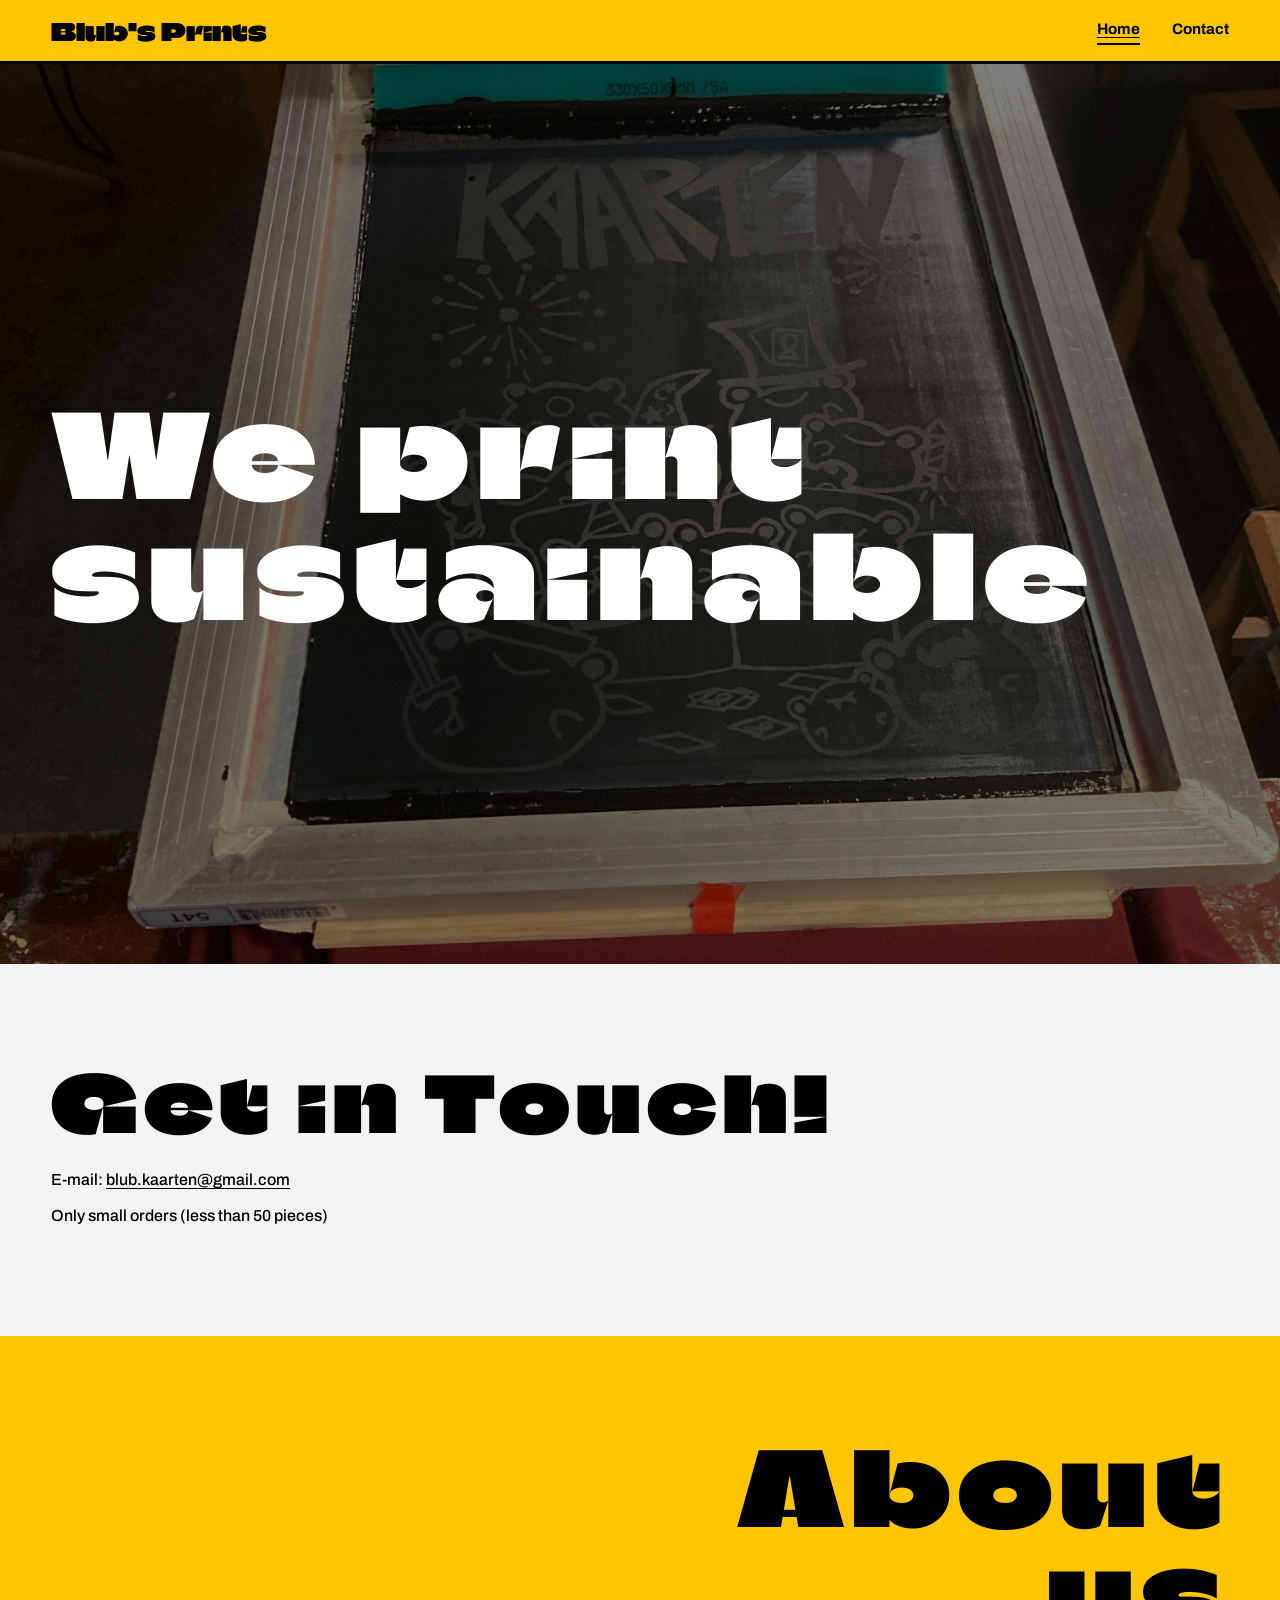
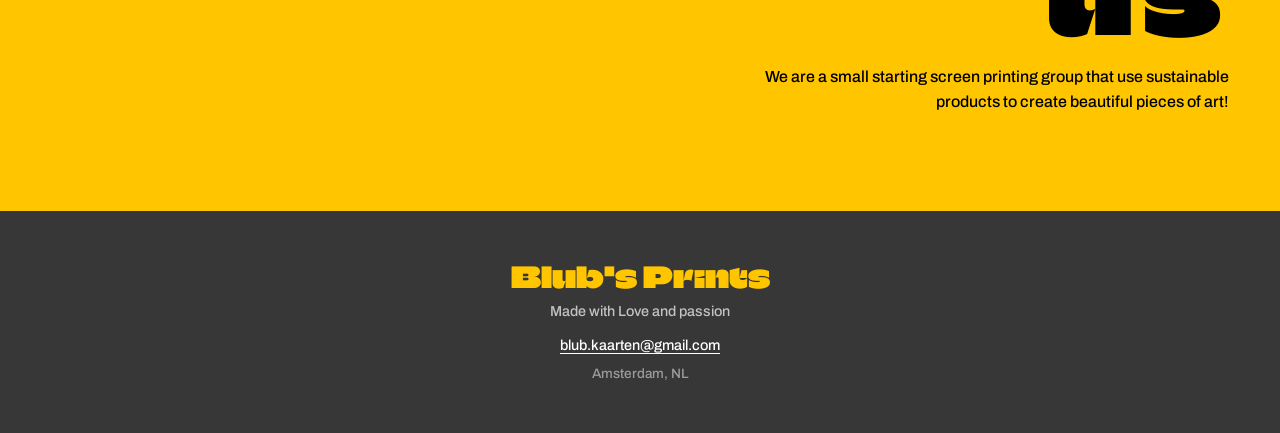
==== index.html @ 36156ab9 "file upload" ====
<!DOCTYPE html>
<html lang="en">
<head>
  <meta charset="UTF-8" />
  <meta name="viewport" content="width=device-width, initial-scale=1.0" />
  <title>Blub's Prints</title>
  <link rel="stylesheet" href="style.css" />
  <link rel="preconnect" href="https://fonts.googleapis.com" />
  <link rel="preconnect" href="https://fonts.gstatic.com" crossorigin />
  <link href="https://fonts.googleapis.com/css2?family=Climate+Crisis&family=Archivo:wght@500;700&display=swap" rel="stylesheet" />
</head>
<body>

  <!-- HEADER -->
  <header class="site-header">
    <a href="index.html" class="brand">Blub's Prints</a>
    <nav class="nav-desktop">
      <a href="index.html" class="nav-link active">Home</a>
      <a href="contact.html" class="nav-link">Contact</a>
    </nav>
    <button class="hamburger" id="hamburger" aria-label="Open Menu">
      <span></span><span></span><span></span>
    </button>
  </header>

  <!-- MOBILE MENU -->
  <div class="mobile-menu" id="mobileMenu">
    <button class="mobile-close" id="mobileClose">Close Menu</button>
    <nav class="mobile-nav">
      <a href="index.html" class="mobile-nav-link">Home</a>
      <a href="contact.html" class="mobile-nav-link">Contact</a>
    </nav>
  </div>
  <div class="mobile-overlay" id="mobileOverlay"></div>

  <main>

    <!-- HERO SECTION -->
    <section class="hero">
      <div class="hero-image-wrap">
        <img src="IMG_3792.jpg" alt="Screen print artwork" class="hero-img" id="heroImg" />
        <div class="hero-overlay"></div>
      </div>
      <div class="hero-content">
        <h1 class="hero-title">We print sustainable</h1>
      </div>
    </section>

    <!-- GET IN TOUCH SECTION -->
    <section class="contact-section">
      <div class="contact-inner">
        <h2 class="section-h2">Get in Touch!</h2>
        <p class="contact-line">E-mail: <a href="mailto:blub.kaarten@gmail.com">blub.kaarten@gmail.com</a></p>
        <p class="contact-line">Only small orders (less than 50 pieces)</p>
      </div>
    </section>

    <!-- ABOUT US SECTION -->
    <section class="about-section">
      <div class="about-inner">
        <h1 class="about-title">About us</h1>
        <p class="about-text">We are a small starting screen printing group that use sustainable products to create beautiful pieces of art!</p>
      </div>
    </section>

  </main>

  <!-- FOOTER -->
  <footer class="site-footer">
    <div class="footer-inner">
      <p class="footer-brand">Blub's Prints</p>
      <p class="footer-tagline">Made with Love and passion</p>
      <a href="mailto:blub.kaarten@gmail.com" class="footer-email">blub.kaarten@gmail.com</a>
      <p class="footer-location">Amsterdam, NL</p>
    </div>
  </footer>

  <script src="main.js"></script>
</body>
</html>
---- style.css ----
/* =============================================
   BLUB'S PRINTS — style.css
   ============================================= */

/* --- Variables --- */
:root {
  --white:   #ffffff;
  --cream:   #f3f3f2;
  --yellow:  #ffc600;
  --dark:    #373737;
  --black:   #000000;

  --font-heading: 'Climate Crisis', cursive;
  --font-body:    'Archivo', sans-serif;

  --max-width: 1500px;
  --header-height: 64px;
}

h1, h2, h3, h4 {
  font-family: var(--font-heading);
  letter-spacing: 0.08em; /* adjust this value */
}

/* --- Reset & Base --- */
*, *::before, *::after {
  box-sizing: border-box;
  margin: 0;
  padding: 0;
}

html {
  scroll-behavior: smooth;
}

body {
  font-family: var(--font-body);
  font-weight: 500;
  font-size: 1rem;
  line-height: 1.5;
  color: var(--black);
  background: var(--white);
  -webkit-font-smoothing: antialiased;
}

img {
  display: block;
  max-width: 100%;
}

a {
  color: inherit;
  text-decoration: none;
}

/* =============================================
   HEADER
   ============================================= */
.site-header {
  position: fixed;
  top: 0;
  left: 0;
  right: 0;
  z-index: 100;
  height: var(--header-height);
  background: var(--yellow);
  display: flex;
  align-items: center;
  justify-content: space-between;
  padding: 0 4vw;
  border-bottom: 3px solid var(--black);
}

.brand {
  font-family: var(--font-heading);
  font-size: 1.5rem;
  color: var(--black);
  letter-spacing: 0;
  line-height: 1;
  text-decoration: none;
}

.brand:hover {
  opacity: 0.75;
}

/* Desktop nav */
.nav-desktop {
  display: flex;
  align-items: center;
  gap: 2rem;
}

.nav-link {
  font-family: var(--font-body);
  font-weight: 700;
  font-size: 0.95rem;
  color: var(--black);
  text-decoration: none;
  position: relative;
  padding-bottom: 2px;
}

.nav-link::after {
  content: '';
  position: absolute;
  bottom: -2px;
  left: 0;
  width: 0;
  height: 2px;
  background: var(--black);
  transition: width 0.2s ease;
}

.nav-link:hover::after,
.nav-link.active::after {
  width: 100%;
}

.nav-link.active {
  text-decoration: underline;
  text-underline-offset: 3px;
}

/* Hamburger */
.hamburger {
  display: none;
  flex-direction: column;
  gap: 5px;
  background: none;
  border: none;
  cursor: pointer;
  padding: 4px;
}

.hamburger span {
  display: block;
  width: 26px;
  height: 3px;
  background: var(--black);
  border-radius: 2px;
  transition: transform 0.2s;
}

/* Mobile menu */
.mobile-menu {
  position: fixed;
  top: 0;
  right: -100%;
  width: min(320px, 85vw);
  height: 100vh;
  background: var(--yellow);
  z-index: 200;
  display: flex;
  flex-direction: column;
  padding: 2rem;
  border-left: 3px solid var(--black);
  transition: right 0.3s cubic-bezier(0.4, 0, 0.2, 1);
}

.mobile-menu.open {
  right: 0;
}

.mobile-close {
  font-family: var(--font-body);
  font-weight: 700;
  font-size: 0.9rem;
  background: var(--black);
  color: var(--yellow);
  border: none;
  cursor: pointer;
  padding: 0.6rem 1rem;
  align-self: flex-start;
  margin-bottom: 2rem;
  letter-spacing: 0.02em;
}

.mobile-nav {
  display: flex;
  flex-direction: column;
  gap: 1.5rem;
}

.mobile-nav-link {
  font-family: var(--font-heading);
  font-size: 2rem;
  color: var(--black);
  text-decoration: none;
}

.mobile-nav-link:hover {
  opacity: 0.6;
}

.mobile-overlay {
  display: none;
  position: fixed;
  inset: 0;
  background: rgba(0,0,0,0.4);
  z-index: 150;
}

.mobile-overlay.open {
  display: block;
}

/* =============================================
   HERO SECTION
   ============================================= */
.hero {
  position: relative;
  width: 100%;
  height: 100vh;
  min-height: 500px;
  margin-top: var(--header-height);
  overflow: hidden;
  cursor: pointer;
}

.hero-image-wrap {
  position: absolute;
  inset: 0;
  transition: transform 0.3s cubic-bezier(0.34, 1.56, 0.64, 1);
}

.hero:active .hero-image-wrap {
  transform: scale(1.025);
}

.hero-img {
  width: 100%;
  height: 100%;
  object-fit: cover;
  object-position: center;
  display: block;
}

.hero-overlay {
  position: absolute;
  inset: 0;
  background: rgba(0, 0, 0, 0.51);
  mix-blend-mode: multiply;
}

.hero-content {
  position: absolute;
  inset: 0;
  display: flex;
  align-items: center;
  padding: 0 4vw;
  pointer-events: none;
}

.hero-title {
  font-family: var(--font-heading);
  font-size: clamp(3rem, 9vw, 8rem);
  color: var(--white);
  line-height: 1.05;
  max-width: 1100px;
}

/* =============================================
   GET IN TOUCH SECTION
   ============================================= */
.contact-section {
  background: var(--cream);
  padding: 6rem 4vw;
  min-height: 320px;
  display: flex;
  align-items: center;
}

.contact-inner {
  max-width: var(--max-width);
  width: 100%;
  margin: 0 auto;
}

.section-h2 {
  font-family: var(--font-heading);
  font-size: clamp(2.5rem, 6vw, 5rem);
  line-height: 1.1;
  margin-bottom: 1.5rem;
  color: var(--black);
}

.contact-line {
  font-family: var(--font-body);
  font-weight: 500;
  font-size: 1rem;
  margin-bottom: 0.75rem;
  color: var(--black);
}

.contact-line a {
  text-decoration: underline;
  text-underline-offset: 3px;
  color: var(--black);
}

.contact-line a:hover {
  opacity: 0.6;
}

/* =============================================
   ABOUT US SECTION
   ============================================= */
.about-section {
  background: var(--yellow);
  padding: 6rem 4vw;
  min-height: 400px;
  display: flex;
  align-items: center;
  justify-content: flex-end;
}

.about-inner {
  max-width: 500px;
  text-align: right;
}

.about-title {
  font-family: var(--font-heading);
  font-size: clamp(3rem, 8vw, 7rem);
  line-height: 1.05;
  margin-bottom: 1rem;
  color: var(--black);
}

.about-text {
  font-family: var(--font-body);
  font-weight: 500;
  font-size: 1rem;
  line-height: 1.6;
  color: var(--black);
}

/* =============================================
   FOOTER
   ============================================= */
.site-footer {
  background: var(--dark);
  color: var(--white);
  padding: 3rem 4vw;
}

.footer-inner {
  max-width: var(--max-width);
  margin: 0 auto;
  text-align: center;
  display: flex;
  flex-direction: column;
  align-items: center;
  gap: 0.5rem;
}

.footer-brand {
  font-family: var(--font-heading);
  font-size: 1.8rem;
  color: var(--yellow);
  line-height: 1.2;
}

.footer-tagline {
  font-family: var(--font-body);
  font-weight: 500;
  font-size: 0.9rem;
  color: rgba(255,255,255,0.7);
}

.footer-email {
  font-family: var(--font-body);
  font-weight: 500;
  font-size: 0.9rem;
  color: var(--white);
  text-decoration: underline;
  text-underline-offset: 3px;
  margin-top: 0.25rem;
}

.footer-email:hover {
  color: var(--yellow);
}

.footer-location {
  font-family: var(--font-body);
  font-weight: 500;
  font-size: 0.85rem;
  color: rgba(255,255,255,0.5);
}

/* =============================================
   CONTACT PAGE
   ============================================= */
.contact-page-section {
  padding: calc(var(--header-height) + 4rem) 4vw 6rem;
  background: var(--cream);
  min-height: 100vh;
}

.contact-page-inner {
  max-width: 900px;
  margin: 0 auto;
}

.contact-page-title {
  font-family: var(--font-heading);
  font-size: clamp(3rem, 8vw, 6rem);
  line-height: 1.05;
  color: var(--black);
  margin-bottom: 0.75rem;
}

.contact-page-sub {
  font-family: var(--font-body);
  font-weight: 500;
  font-size: 1.1rem;
  color: var(--dark);
  margin-bottom: 3rem;
}

.contact-info-block {
  background: var(--yellow);
  padding: 2rem 2.5rem;
  margin-bottom: 3rem;
  border: 3px solid var(--black);
  display: inline-block;
}

.contact-info-label {
  font-family: var(--font-body);
  font-weight: 700;
  font-size: 0.8rem;
  letter-spacing: 0.08em;
  text-transform: uppercase;
  margin-bottom: 0.4rem;
}

.contact-page-email {
  font-family: var(--font-heading);
  font-size: clamp(1.4rem, 3vw, 2rem);
  color: var(--black);
  display: block;
  margin-bottom: 0.75rem;
  text-decoration: underline;
  text-underline-offset: 4px;
}

.contact-page-email:hover {
  opacity: 0.7;
}

.contact-note {
  font-family: var(--font-body);
  font-weight: 500;
  font-size: 0.9rem;
  color: var(--black);
  opacity: 0.7;
}

/* Contact form */
.contact-form-block {
  background: var(--white);
  border: 3px solid var(--black);
  padding: 2.5rem;
}

.contact-form-heading {
  font-family: var(--font-heading);
  font-size: 2rem;
  margin-bottom: 1.5rem;
  color: var(--black);
}

.contact-form {
  display: flex;
  flex-direction: column;
  gap: 1.25rem;
}

.form-group {
  display: flex;
  flex-direction: column;
  gap: 0.4rem;
}

.form-group label {
  font-family: var(--font-body);
  font-weight: 700;
  font-size: 0.85rem;
  letter-spacing: 0.04em;
  text-transform: uppercase;
}

.form-group input,
.form-group textarea {
  font-family: var(--font-body);
  font-weight: 500;
  font-size: 1rem;
  color: var(--black);
  background: var(--cream);
  border: 2px solid var(--black);
  padding: 0.75rem 1rem;
  outline: none;
  transition: border-color 0.15s, box-shadow 0.15s;
  resize: vertical;
  border-radius: 0;
  -webkit-appearance: none;
}

.form-group input:focus,
.form-group textarea:focus {
  border-color: var(--yellow);
  box-shadow: 4px 4px 0 var(--yellow);
}

.form-submit {
  font-family: var(--font-heading);
  font-size: 1.2rem;
  color: var(--black);
  background: var(--yellow);
  border: 3px solid var(--black);
  padding: 0.9rem 2.5rem;
  cursor: pointer;
  align-self: flex-start;
  transition: transform 0.1s, box-shadow 0.1s;
  box-shadow: 4px 4px 0 var(--black);
}

.form-submit:hover {
  transform: translate(-2px, -2px);
  box-shadow: 6px 6px 0 var(--black);
}

.form-submit:active {
  transform: translate(2px, 2px);
  box-shadow: 2px 2px 0 var(--black);
}

.form-note {
  margin-top: 1rem;
  font-family: var(--font-body);
  font-weight: 700;
  font-size: 0.95rem;
}

/* =============================================
   RESPONSIVE — Mobile ≤ 768px
   ============================================= */
@media (max-width: 768px) {
  .nav-desktop {
    display: none;
  }

  .hamburger {
    display: flex;
  }

  .hero {
    height: 75vh;
  }

  .hero-content {
    align-items: flex-start;
    padding-top: 3rem;
  }

  .hero-title {
    font-size: clamp(2.5rem, 12vw, 4rem);
  }

  .contact-section {
    padding: 4rem 6vw;
  }

  .about-section {
    justify-content: flex-start;
    padding: 4rem 6vw;
  }

  .about-inner {
    text-align: left;
    max-width: 100%;
  }

  .contact-form-block {
    padding: 1.5rem;
  }

  .contact-info-block {
    display: block;
    padding: 1.5rem;
  }

  .form-submit {
    width: 100%;
    text-align: center;
  }
}
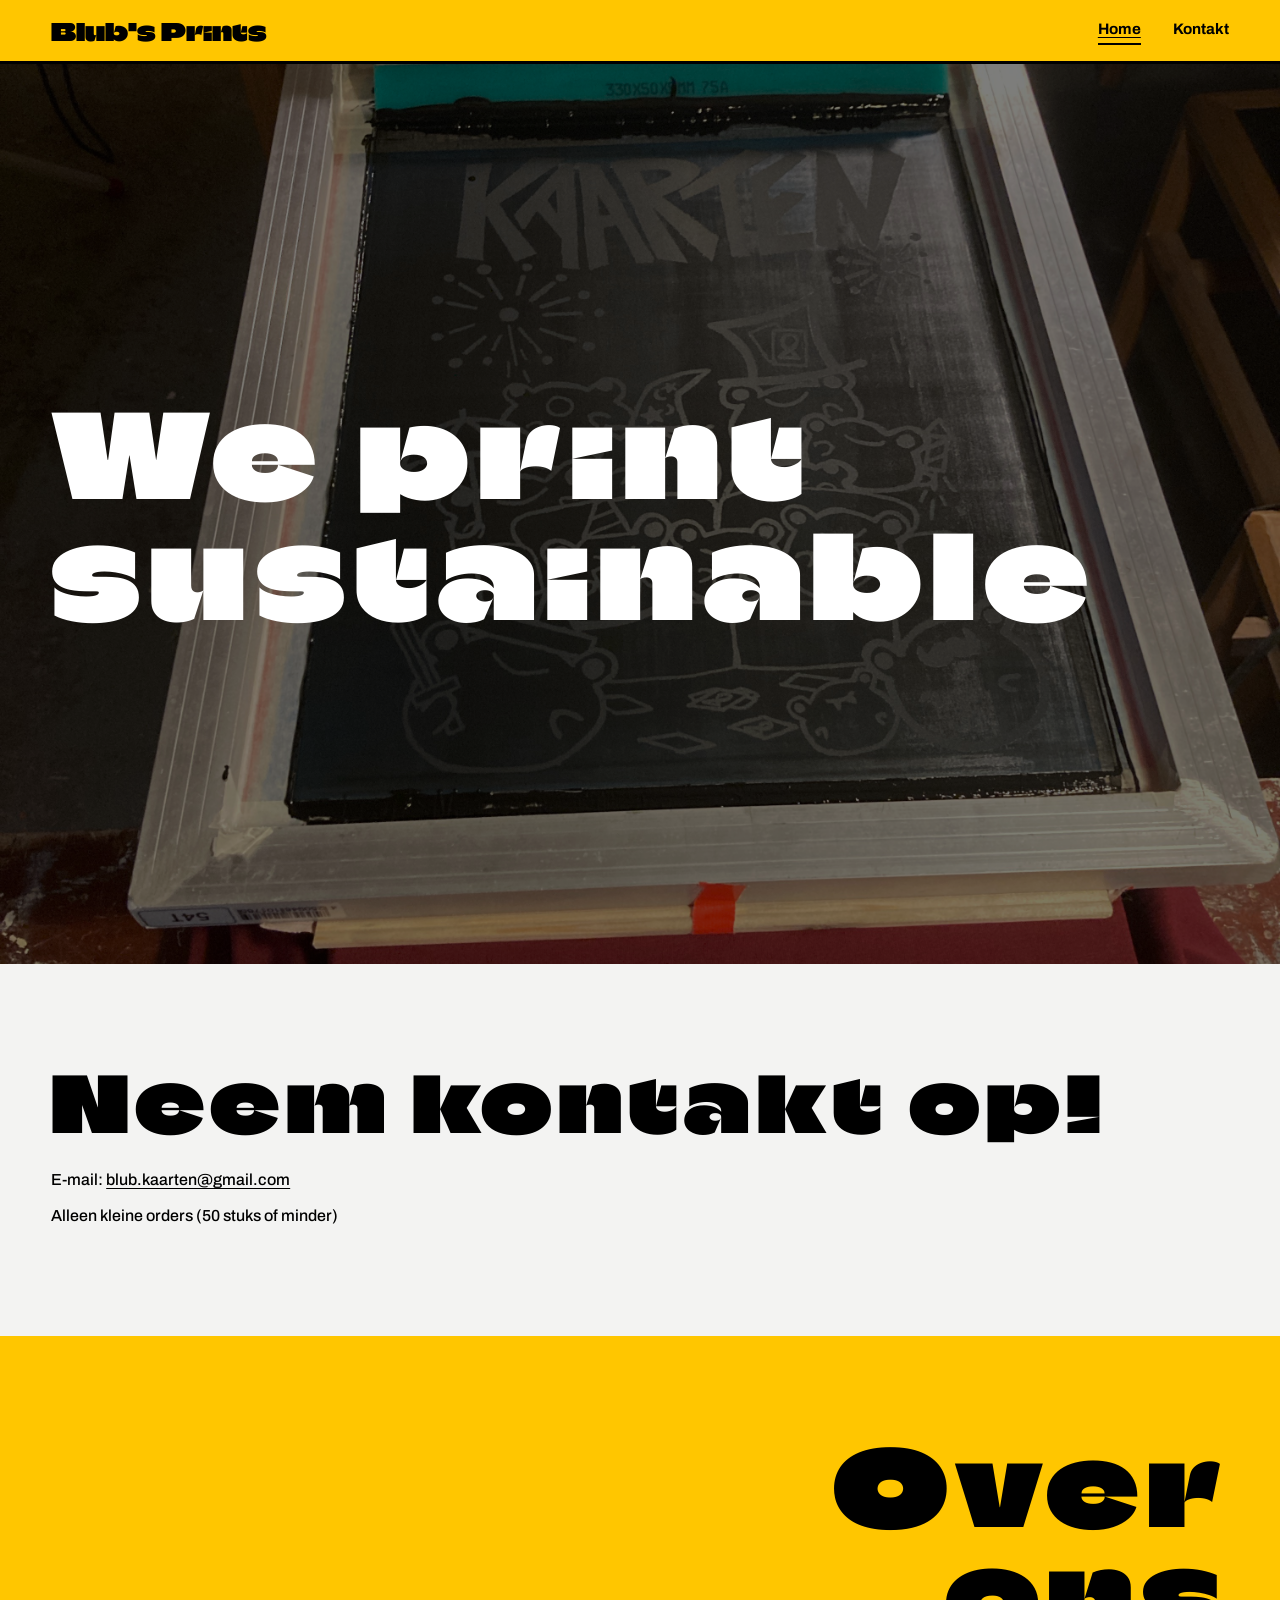
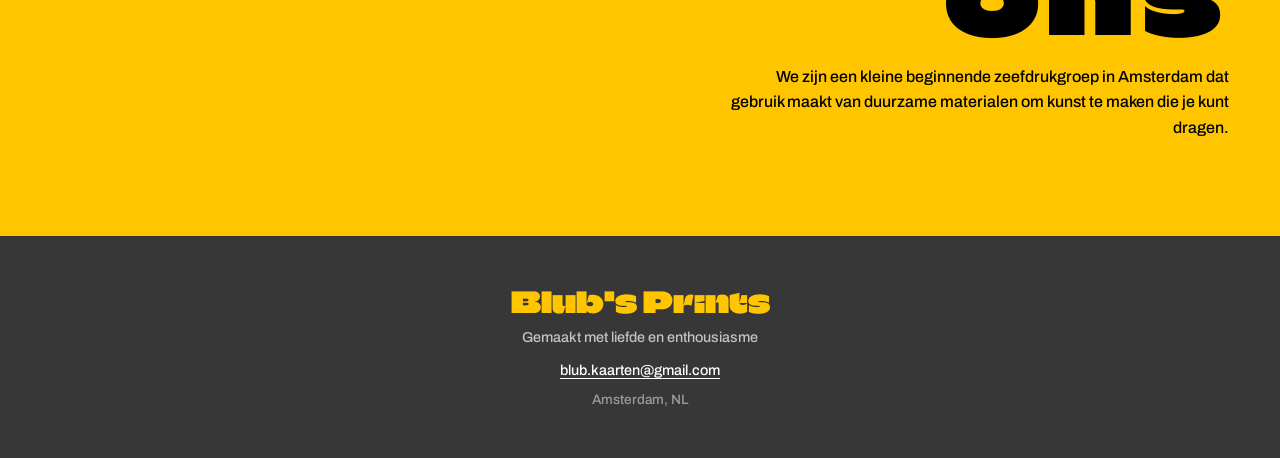
==== commit 0115368f: "Add files via upload" ====
--- a/index.html
+++ b/index.html
@@ -16,7 +16,7 @@
     <a href="index.html" class="brand">Blub's Prints</a>
     <nav class="nav-desktop">
       <a href="index.html" class="nav-link active">Home</a>
-      <a href="contact.html" class="nav-link">Contact</a>
+      <a href="contact.html" class="nav-link">Kontakt</a>
     </nav>
     <button class="hamburger" id="hamburger" aria-label="Open Menu">
       <span></span><span></span><span></span>
@@ -25,10 +25,10 @@
 
   <!-- MOBILE MENU -->
   <div class="mobile-menu" id="mobileMenu">
-    <button class="mobile-close" id="mobileClose">Close Menu</button>
+    <button class="mobile-close" id="mobileClose">Sluit menu</button>
     <nav class="mobile-nav">
       <a href="index.html" class="mobile-nav-link">Home</a>
-      <a href="contact.html" class="mobile-nav-link">Contact</a>
+      <a href="contact.html" class="mobile-nav-link">Kontakt</a>
     </nav>
   </div>
   <div class="mobile-overlay" id="mobileOverlay"></div>
@@ -49,17 +49,17 @@
     <!-- GET IN TOUCH SECTION -->
     <section class="contact-section">
       <div class="contact-inner">
-        <h2 class="section-h2">Get in Touch!</h2>
+        <h2 class="section-h2">Neem kontakt op!</h2>
         <p class="contact-line">E-mail: <a href="mailto:blub.kaarten@gmail.com">blub.kaarten@gmail.com</a></p>
-        <p class="contact-line">Only small orders (less than 50 pieces)</p>
+        <p class="contact-line">Alleen kleine orders (50 stuks of minder)</p>
       </div>
     </section>
 
     <!-- ABOUT US SECTION -->
     <section class="about-section">
       <div class="about-inner">
-        <h1 class="about-title">About us</h1>
-        <p class="about-text">We are a small starting screen printing group that use sustainable products to create beautiful pieces of art!</p>
+        <h1 class="about-title">Over ons</h1>
+        <p class="about-text">We zijn een kleine beginnende zeefdrukgroep in Amsterdam dat gebruik maakt van duurzame materialen om kunst te maken die je kunt dragen.</p>
       </div>
     </section>
 
@@ -69,7 +69,7 @@
   <footer class="site-footer">
     <div class="footer-inner">
       <p class="footer-brand">Blub's Prints</p>
-      <p class="footer-tagline">Made with Love and passion</p>
+      <p class="footer-tagline">Gemaakt met liefde en enthousiasme</p>
       <a href="mailto:blub.kaarten@gmail.com" class="footer-email">blub.kaarten@gmail.com</a>
       <p class="footer-location">Amsterdam, NL</p>
     </div>
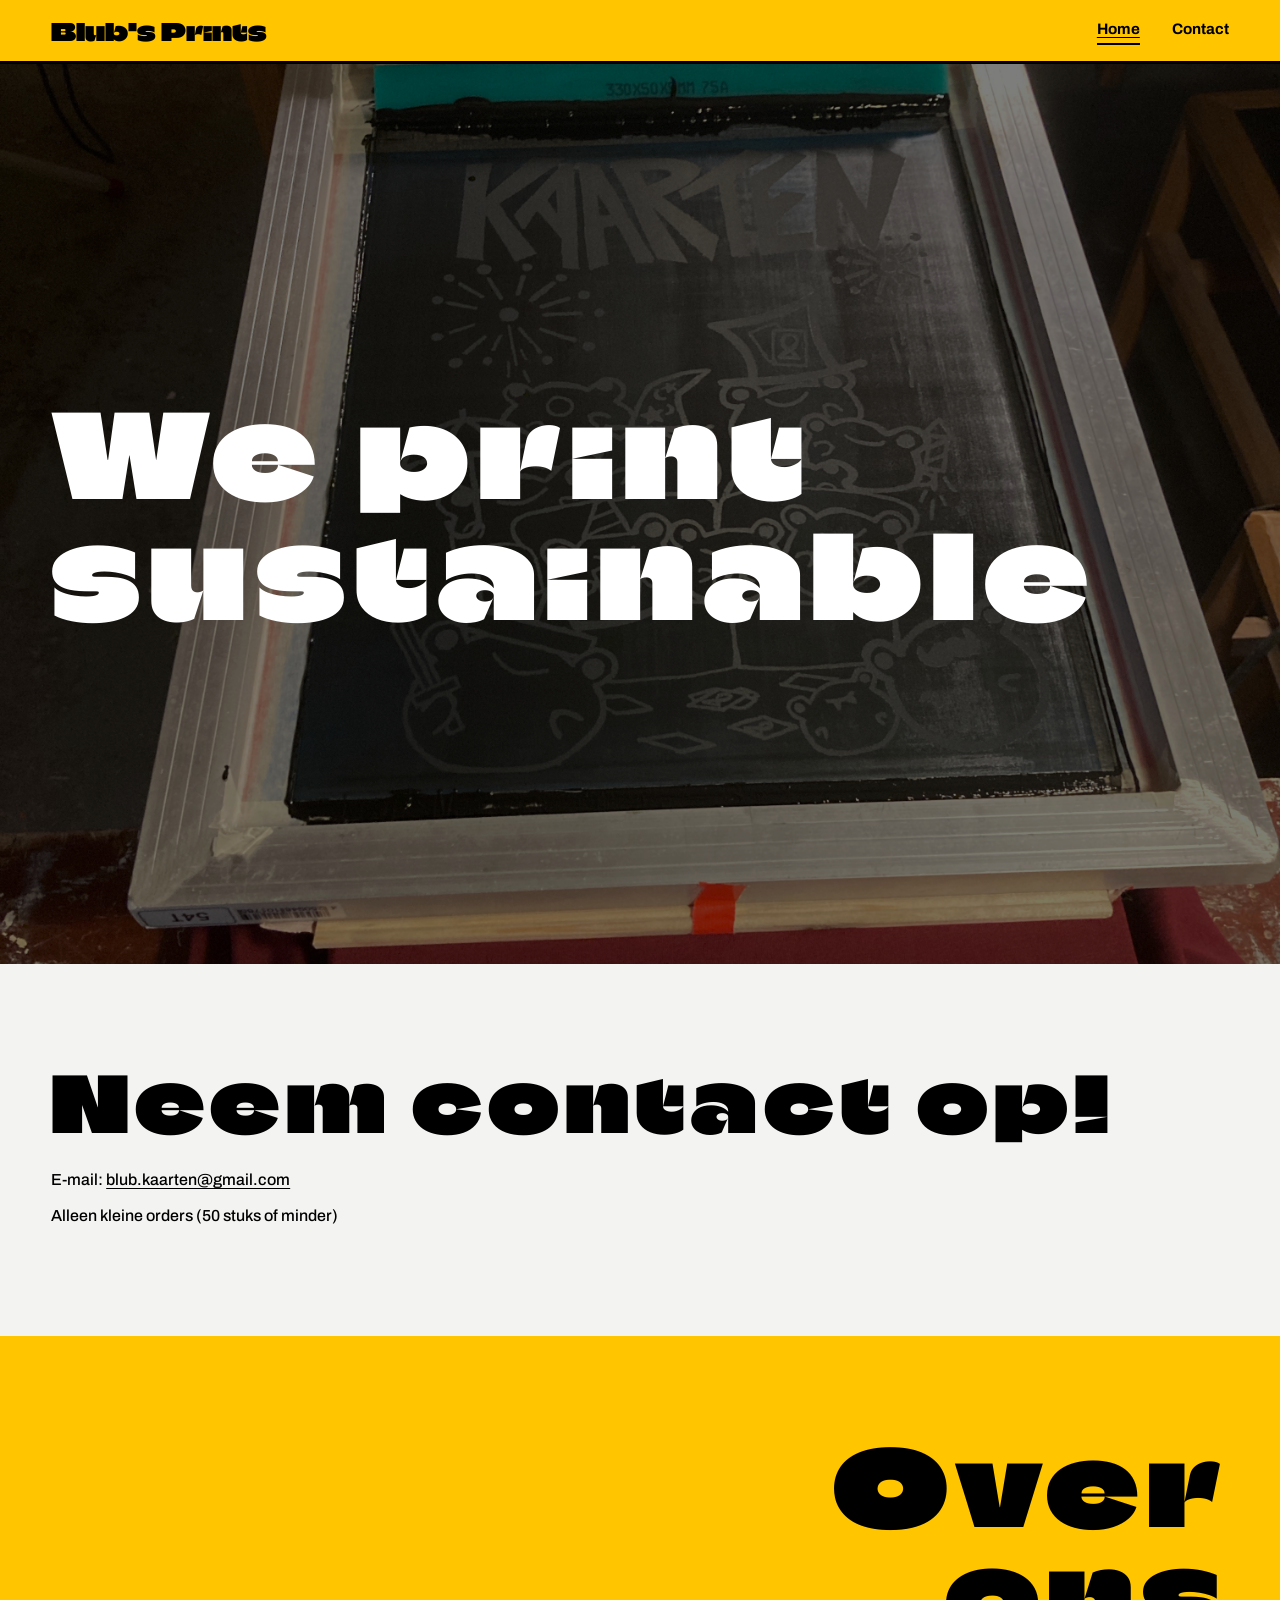
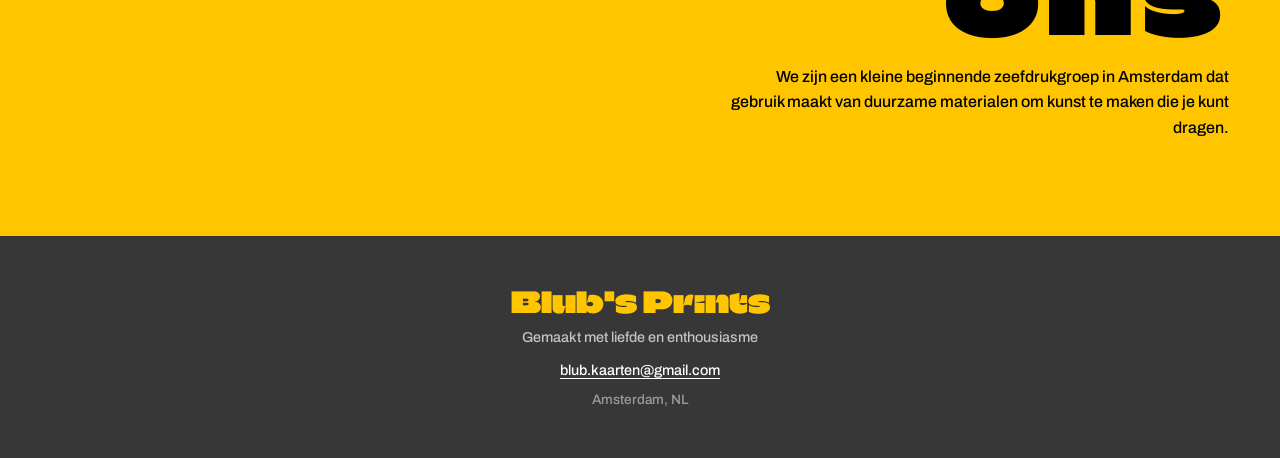
==== commit 9cb99102: "Update index.html" ====
--- a/index.html
+++ b/index.html
@@ -16,7 +16,7 @@
     <a href="index.html" class="brand">Blub's Prints</a>
     <nav class="nav-desktop">
       <a href="index.html" class="nav-link active">Home</a>
-      <a href="contact.html" class="nav-link">Kontakt</a>
+      <a href="contact.html" class="nav-link">Contact</a>
     </nav>
     <button class="hamburger" id="hamburger" aria-label="Open Menu">
       <span></span><span></span><span></span>
@@ -28,7 +28,7 @@
     <button class="mobile-close" id="mobileClose">Sluit menu</button>
     <nav class="mobile-nav">
       <a href="index.html" class="mobile-nav-link">Home</a>
-      <a href="contact.html" class="mobile-nav-link">Kontakt</a>
+      <a href="contact.html" class="mobile-nav-link">Contact</a>
     </nav>
   </div>
   <div class="mobile-overlay" id="mobileOverlay"></div>
@@ -49,7 +49,7 @@
     <!-- GET IN TOUCH SECTION -->
     <section class="contact-section">
       <div class="contact-inner">
-        <h2 class="section-h2">Neem kontakt op!</h2>
+        <h2 class="section-h2">Neem contact op!</h2>
         <p class="contact-line">E-mail: <a href="mailto:blub.kaarten@gmail.com">blub.kaarten@gmail.com</a></p>
         <p class="contact-line">Alleen kleine orders (50 stuks of minder)</p>
       </div>
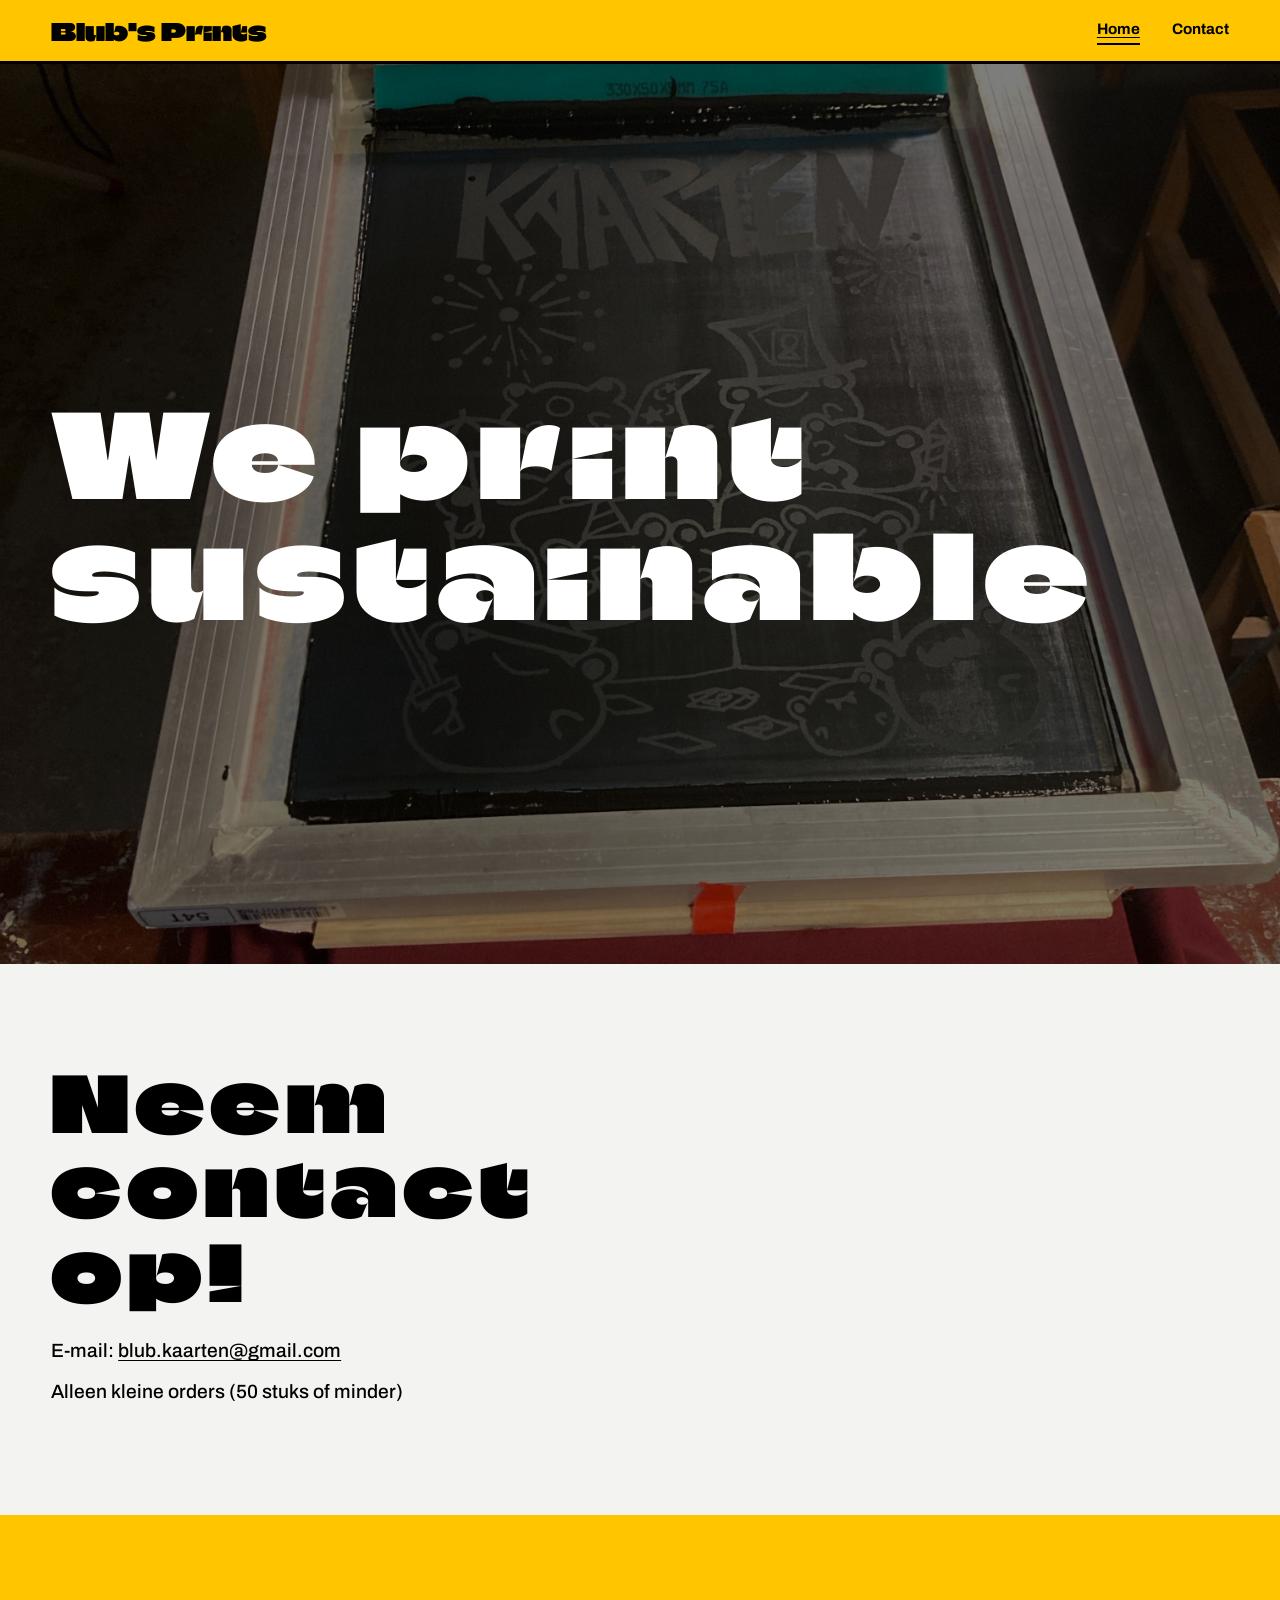
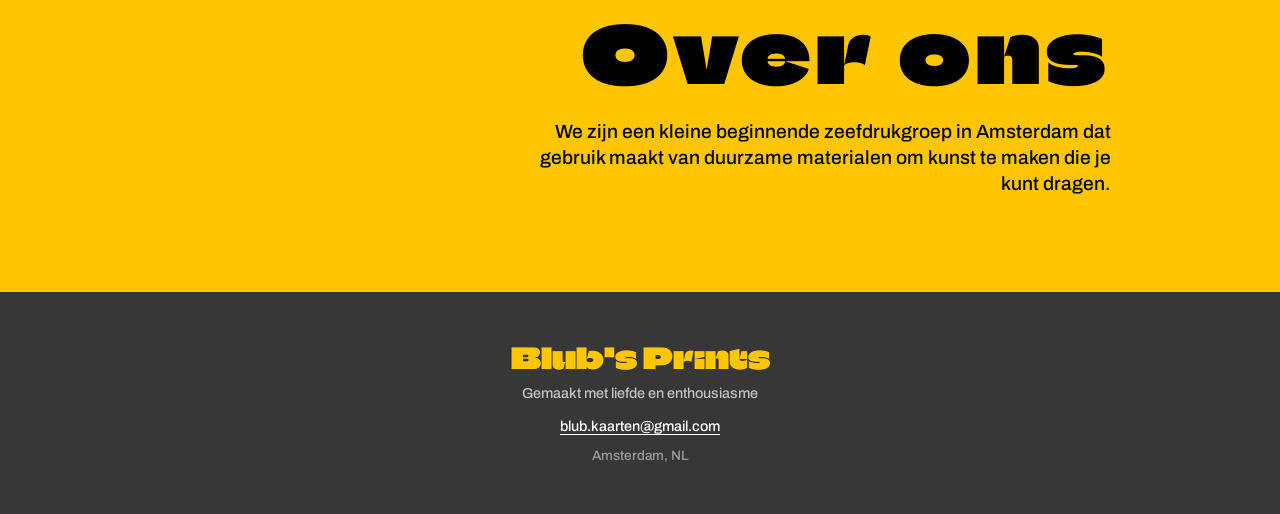
==== commit 505500d2: "Add files via upload" ====
--- a/index.html
+++ b/index.html
@@ -10,8 +10,6 @@
   <link href="https://fonts.googleapis.com/css2?family=Climate+Crisis&family=Archivo:wght@500;700&display=swap" rel="stylesheet" />
 </head>
 <body>
-
-  <!-- HEADER -->
   <header class="site-header">
     <a href="index.html" class="brand">Blub's Prints</a>
     <nav class="nav-desktop">
@@ -23,7 +21,6 @@
     </button>
   </header>
 
-  <!-- MOBILE MENU -->
   <div class="mobile-menu" id="mobileMenu">
     <button class="mobile-close" id="mobileClose">Sluit menu</button>
     <nav class="mobile-nav">
@@ -34,8 +31,6 @@
   <div class="mobile-overlay" id="mobileOverlay"></div>
 
   <main>
-
-    <!-- HERO SECTION -->
     <section class="hero">
       <div class="hero-image-wrap">
         <img src="IMG_3792.jpg" alt="Screen print artwork" class="hero-img" id="heroImg" />
@@ -46,7 +41,6 @@
       </div>
     </section>
 
-    <!-- GET IN TOUCH SECTION -->
     <section class="contact-section">
       <div class="contact-inner">
         <h2 class="section-h2">Neem contact op!</h2>
@@ -55,17 +49,15 @@
       </div>
     </section>
 
-    <!-- ABOUT US SECTION -->
     <section class="about-section">
       <div class="about-inner">
-        <h1 class="about-title">Over ons</h1>
+        <h2 class="about-title">Over ons</h2>
         <p class="about-text">We zijn een kleine beginnende zeefdrukgroep in Amsterdam dat gebruik maakt van duurzame materialen om kunst te maken die je kunt dragen.</p>
       </div>
     </section>
 
   </main>
 
-  <!-- FOOTER -->
   <footer class="site-footer">
     <div class="footer-inner">
       <p class="footer-brand">Blub's Prints</p>
--- a/style.css
+++ b/style.css
@@ -1,9 +1,4 @@
-/* =============================================
-   BLUB'S PRINTS — style.css
-   ============================================= */
-
-/* --- Variables --- */
-:root {
+  :root {
   --white:   #ffffff;
   --cream:   #f3f3f2;
   --yellow:  #ffc600;
@@ -16,13 +11,13 @@
   --max-width: 1500px;
   --header-height: 64px;
 }
-
 h1, h2, h3, h4 {
   font-family: var(--font-heading);
   letter-spacing: 0.08em; /* adjust this value */
 }
 
-/* --- Reset & Base --- */
+
+
 *, *::before, *::after {
   box-sizing: border-box;
   margin: 0;
@@ -36,7 +31,7 @@
 body {
   font-family: var(--font-body);
   font-weight: 500;
-  font-size: 1rem;
+  font-size: 1.5rem;
   line-height: 1.5;
   color: var(--black);
   background: var(--white);
@@ -53,9 +48,7 @@
   text-decoration: none;
 }
 
-/* =============================================
-   HEADER
-   ============================================= */
+/*header*/
 .site-header {
   position: fixed;
   top: 0;
@@ -84,7 +77,7 @@
   opacity: 0.75;
 }
 
-/* Desktop nav */
+/*DesktopNav*/
 .nav-desktop {
   display: flex;
   align-items: center;
@@ -122,7 +115,34 @@
   text-underline-offset: 3px;
 }
 
-/* Hamburger */
+.nav-cart {
+  display: flex;
+  align-items: center;
+  gap: 4px;
+  color: var(--black);
+  position: relative;
+}
+
+.nav-cart:hover {
+  opacity: 0.7;
+}
+
+.cart-count {
+  font-family: var(--font-body);
+  font-weight: 700;
+  font-size: 0.8rem;
+  background: var(--black);
+  color: var(--yellow);
+  border-radius: 50%;
+  width: 18px;
+  height: 18px;
+  display: flex;
+  align-items: center;
+  justify-content: center;
+  line-height: 1;
+}
+
+/*Hamburger*/
 .hamburger {
   display: none;
   flex-direction: column;
@@ -142,7 +162,7 @@
   transition: transform 0.2s;
 }
 
-/* Mobile menu */
+/*mobile*/
 .mobile-menu {
   position: fixed;
   top: 0;
@@ -205,9 +225,7 @@
   display: block;
 }
 
-/* =============================================
-   HERO SECTION
-   ============================================= */
+/*hero*/
 .hero {
   position: relative;
   width: 100%;
@@ -260,21 +278,20 @@
   max-width: 1100px;
 }
 
-/* =============================================
-   GET IN TOUCH SECTION
-   ============================================= */
+/*getintouch*/
 .contact-section {
   background: var(--cream);
   padding: 6rem 4vw;
   min-height: 320px;
   display: flex;
   align-items: center;
+  justify-content: flex-start;
 }
 
 .contact-inner {
-  max-width: var(--max-width);
-  width: 100%;
-  margin: 0 auto;
+  max-width: 60%;
+  text-align: left;
+  padding-right: 10%;
 }
 
 .section-h2 {
@@ -288,7 +305,7 @@
 .contact-line {
   font-family: var(--font-body);
   font-weight: 500;
-  font-size: 1rem;
+  font-size: 1.2rem;
   margin-bottom: 0.75rem;
   color: var(--black);
 }
@@ -303,42 +320,39 @@
   opacity: 0.6;
 }
 
-/* =============================================
-   ABOUT US SECTION
-   ============================================= */
+/*about*/
 .about-section {
   background: var(--yellow);
   padding: 6rem 4vw;
-  min-height: 400px;
+  min-height: 320px;
   display: flex;
   align-items: center;
   justify-content: flex-end;
 }
 
 .about-inner {
-  max-width: 500px;
+  max-width: 60%;
   text-align: right;
+  padding-right: 10%;
 }
 
 .about-title {
   font-family: var(--font-heading);
-  font-size: clamp(3rem, 8vw, 7rem);
-  line-height: 1.05;
-  margin-bottom: 1rem;
+  font-size: clamp(2.5rem, 6vw, 7rem);
+  line-height: 1.1;
+  margin-bottom: 1.5rem;
   color: var(--black);
 }
 
 .about-text {
   font-family: var(--font-body);
   font-weight: 500;
-  font-size: 1rem;
-  line-height: 1.6;
-  color: var(--black);
-}
-
-/* =============================================
-   FOOTER
-   ============================================= */
+  font-size: 1.2rem;
+  line-height: 1.6rem;
+  color: var(--black);
+}
+
+/* footer*/
 .site-footer {
   background: var(--dark);
   color: var(--white);
@@ -390,9 +404,7 @@
   color: rgba(255,255,255,0.5);
 }
 
-/* =============================================
-   CONTACT PAGE
-   ============================================= */
+/* contact */
 .contact-page-section {
   padding: calc(var(--header-height) + 4rem) 4vw 6rem;
   background: var(--cream);
@@ -439,7 +451,7 @@
 
 .contact-page-email {
   font-family: var(--font-heading);
-  font-size: clamp(1.4rem, 3vw, 2rem);
+  font-size: clamp(1.4rem, 3vw, 1rem);
   color: var(--black);
   display: block;
   margin-bottom: 0.75rem;
@@ -458,96 +470,7 @@
   color: var(--black);
   opacity: 0.7;
 }
-
-/* Contact form */
-.contact-form-block {
-  background: var(--white);
-  border: 3px solid var(--black);
-  padding: 2.5rem;
-}
-
-.contact-form-heading {
-  font-family: var(--font-heading);
-  font-size: 2rem;
-  margin-bottom: 1.5rem;
-  color: var(--black);
-}
-
-.contact-form {
-  display: flex;
-  flex-direction: column;
-  gap: 1.25rem;
-}
-
-.form-group {
-  display: flex;
-  flex-direction: column;
-  gap: 0.4rem;
-}
-
-.form-group label {
-  font-family: var(--font-body);
-  font-weight: 700;
-  font-size: 0.85rem;
-  letter-spacing: 0.04em;
-  text-transform: uppercase;
-}
-
-.form-group input,
-.form-group textarea {
-  font-family: var(--font-body);
-  font-weight: 500;
-  font-size: 1rem;
-  color: var(--black);
-  background: var(--cream);
-  border: 2px solid var(--black);
-  padding: 0.75rem 1rem;
-  outline: none;
-  transition: border-color 0.15s, box-shadow 0.15s;
-  resize: vertical;
-  border-radius: 0;
-  -webkit-appearance: none;
-}
-
-.form-group input:focus,
-.form-group textarea:focus {
-  border-color: var(--yellow);
-  box-shadow: 4px 4px 0 var(--yellow);
-}
-
-.form-submit {
-  font-family: var(--font-heading);
-  font-size: 1.2rem;
-  color: var(--black);
-  background: var(--yellow);
-  border: 3px solid var(--black);
-  padding: 0.9rem 2.5rem;
-  cursor: pointer;
-  align-self: flex-start;
-  transition: transform 0.1s, box-shadow 0.1s;
-  box-shadow: 4px 4px 0 var(--black);
-}
-
-.form-submit:hover {
-  transform: translate(-2px, -2px);
-  box-shadow: 6px 6px 0 var(--black);
-}
-
-.form-submit:active {
-  transform: translate(2px, 2px);
-  box-shadow: 2px 2px 0 var(--black);
-}
-
-.form-note {
-  margin-top: 1rem;
-  font-family: var(--font-body);
-  font-weight: 700;
-  font-size: 0.95rem;
-}
-
-/* =============================================
-   RESPONSIVE — Mobile ≤ 768px
-   ============================================= */
+/* Mobile */
 @media (max-width: 768px) {
   .nav-desktop {
     display: none;
@@ -598,3 +521,41 @@
     text-align: center;
   }
 }
+
+a[href^="mailto:"] {
+  position: relative;
+  cursor: pointer;
+}
+
+.copied-tooltip {
+  position: absolute;
+  bottom: calc(100% + 8px);
+  left: 50%;
+  transform: translateX(-50%) translateY(4px);
+  background: var(--black);
+  color: var(--yellow);
+  font-family: var(--font-body);
+  font-weight: 700;
+  font-size: 0.75rem;
+  letter-spacing: 0.05em;
+  white-space: nowrap;
+  padding: 0.35rem 0.75rem;
+  pointer-events: none;
+  opacity: 0;
+  transition: opacity 0.2s ease, transform 0.2s ease;
+}
+
+.copied-tooltip::after {
+  content: '';
+  position: absolute;
+  top: 100%;
+  left: 50%;
+  transform: translateX(-50%);
+  border: 5px solid transparent;
+  border-top-color: var(--black);
+}
+
+.copied-tooltip.visible {
+  opacity: 1;
+  transform: translateX(-50%) translateY(0);
+}
